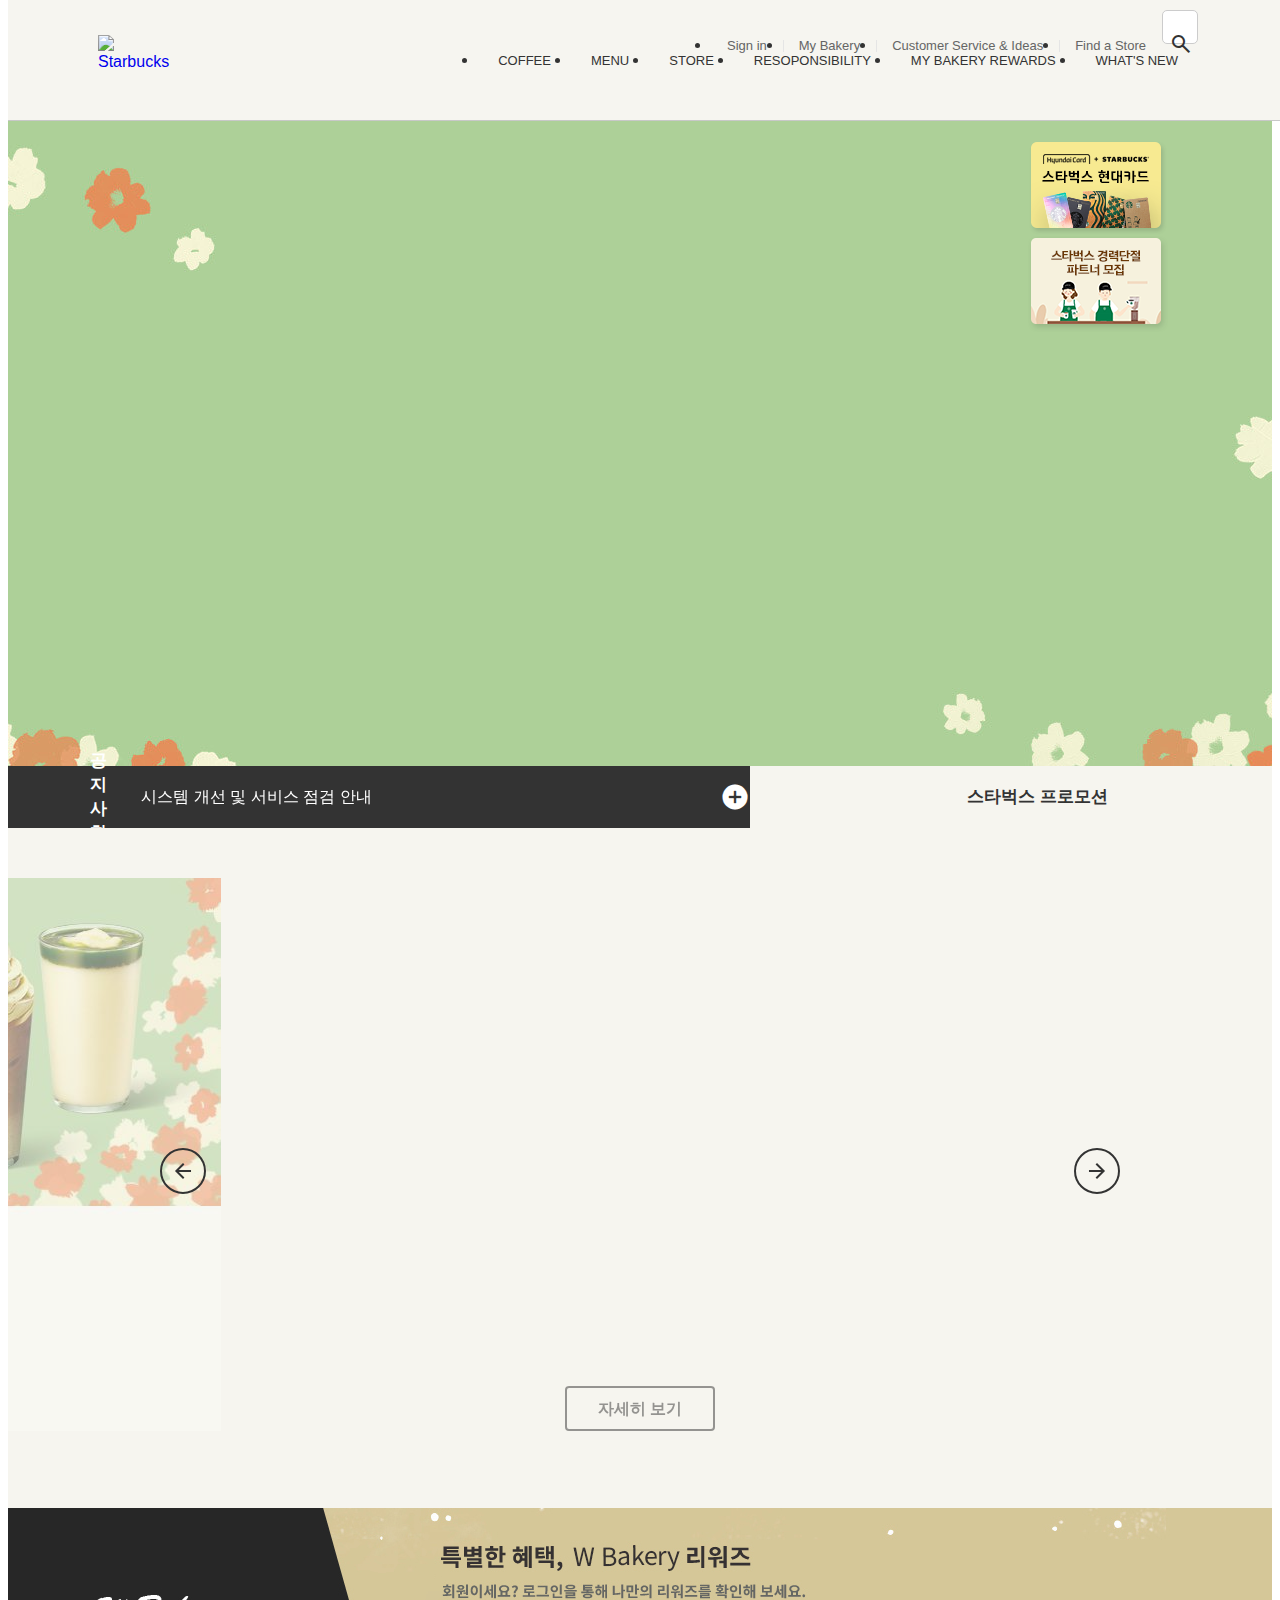
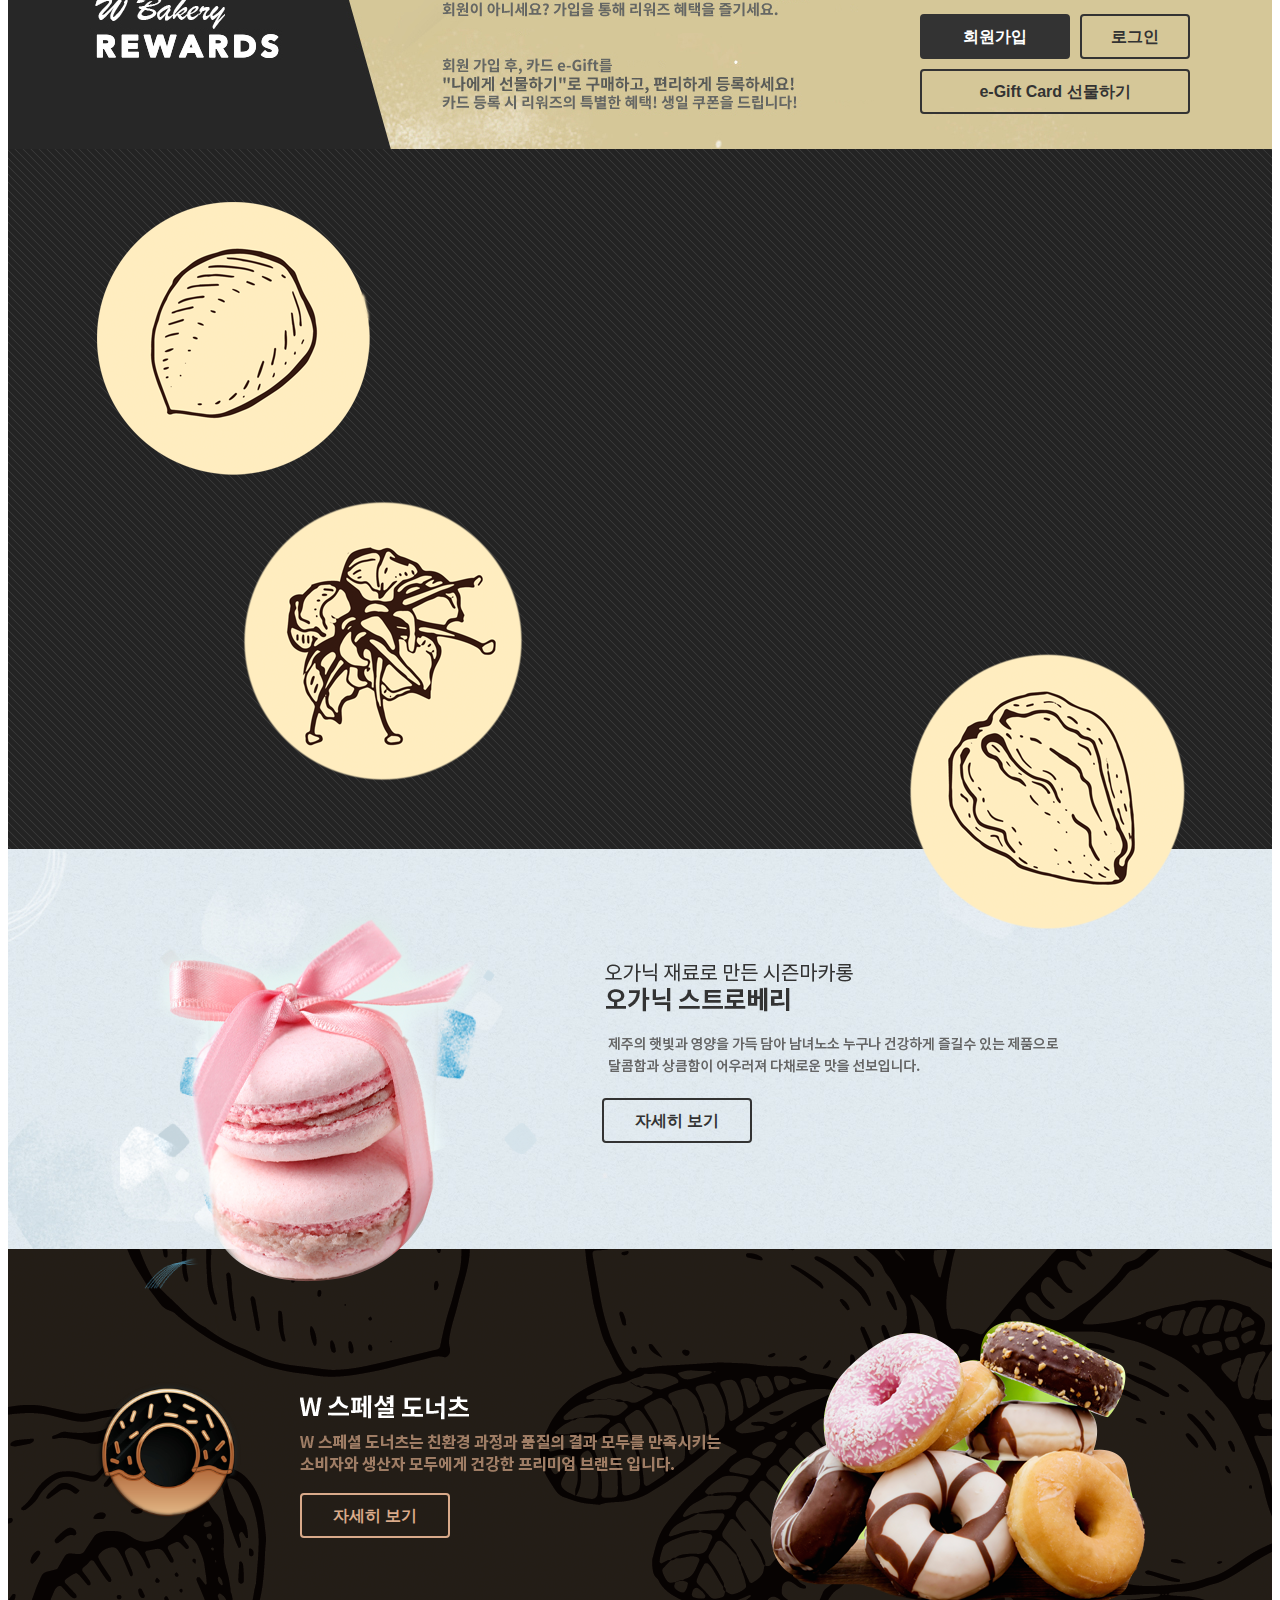
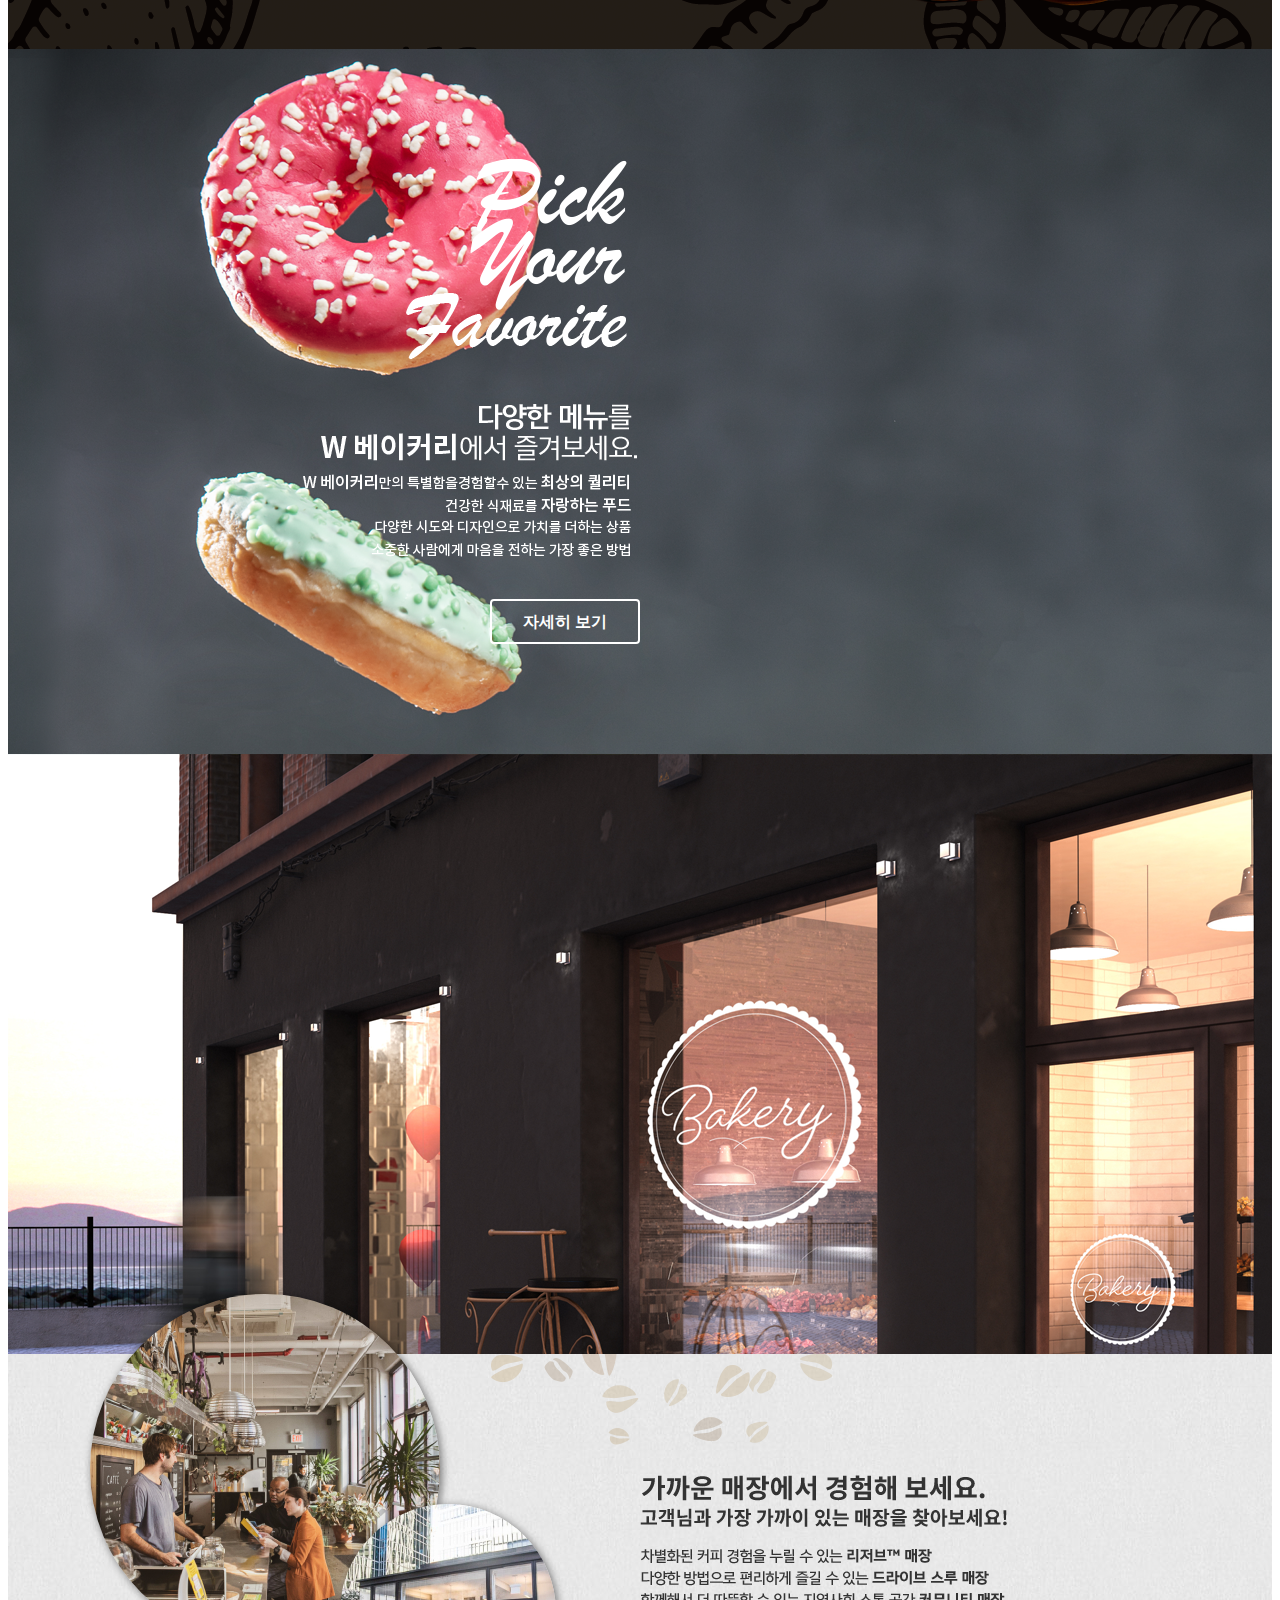
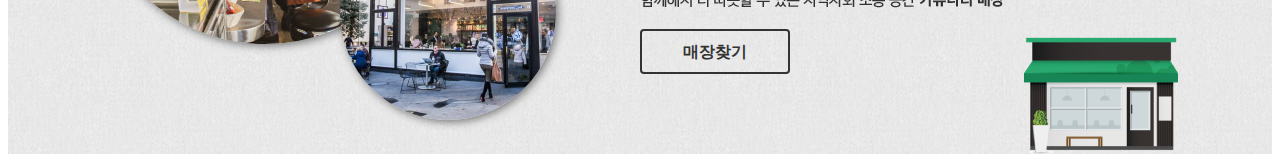
==== index.html @ 2ca3ff6c "git" ====
<!DOCTYPE html>
<html lang="ko">

<head>
  <meta charset="UTF-8">
  <meta name="viewport" content="width=device-width, initial-scale=1.0">
  <!-- The Open Graph Protocal -->
  <meta property="og:type" content="website" />
  <meta property="og:site_name" content="W Bakery" />
  <meta property="og:title" content="W Bakery Landing" />
  <meta property="og:description"
    content="더블유 베이커리는 전국에서 가장 큰 오가닉 베이커리로, 총 59개의 매장이 있습니다." />
  <meta property="og:image" content="./images/for_seo.jpg" />
  <meta property="og:url" content="" />
  <!-- Twitter Cards -->
  <meta property="twitter:card" content="summary" />
  <meta property="twitter:site" content="W Bakery" />
  <meta property="twitter:title" content="W Bakery Landing" />
  <meta property="twitter:description"
    content="더블유 베이커리는 전국에서 가장 큰 오가닉 베이커리로, 총 59개의 매장이 있습니다." />
  <meta property="twitter:image" content="./images/for_seo.jpg" />
  <meta property="twitter:url" content="" />
  <title>Starbucks</title>
  <link rel="icon" href="./images/favicon.ico">
  <link rel="stylesheet"
    href="https://cdn.jsdelivr.net/npm/reset-css@5.0.1/reset.min.css">
  <!-- Google APIs -->
  <link rel="stylesheet"
    href="https://fonts.googleapis.com/css2?family=Material+Symbols+Outlined:opsz,wght,FILL,GRAD@48,400,0,0" />
  <link rel="preconnect" href="https://fonts.googleapis.com">
  <link rel="preconnect" href="https://fonts.gstatic.com" crossorigin>
  <link
    href="https://fonts.googleapis.com/css2?family=Nanum+Gothic:wght@400;700&display=swap"
    rel="stylesheet">
  <link href="https://fonts.googleapis.com/css2?family=Material+Icons"
    rel="stylesheet" />
  <link rel="stylesheet" href="./css/main.css">
  <link rel="stylesheet" href="./css/common.css">
  <!-- Swiper.js -->
  <link rel="stylesheet"
    href="https://cdn.jsdelivr.net/npm/swiper@8/swiper-bundle.min.css" />
  <script
    src="https://cdn.jsdelivr.net/npm/swiper@8/swiper-bundle.min.js"></script>
  <script src="https://cdnjs.cloudflare.com/ajax/libs/gsap/3.9.1/gsap.min.js"
    integrity="sha512-H6cPm97FAsgIKmlBA4s774vqoN24V5gSQL4yBTDOY2su2DeXZVhQPxFK4P6GPdnZqM9fg1G3cMv5wD7e6cFLZQ=="
    crossorigin="anonymous" referrerpolicy="no-referrer"></script>
  <script
    src="https://cdnjs.cloudflare.com/ajax/libs/gsap/3.9.1/ScrollToPlugin.min.js"
    integrity="sha512-agNfXmEo6F+qcj3WGryaRvl9X9wLMQORbTt5ACS9YVqzKDMzhRxY+xjgO45HCLm61OwHWR1Oblp4QSw/SGh9SA=="
    crossorigin="anonymous" referrerpolicy="no-referrer"></script>
  <script
    src="https://cdnjs.cloudflare.com/ajax/libs/ScrollMagic/2.0.8/ScrollMagic.min.js"
    integrity="sha512-8E3KZoPoZCD+1dgfqhPbejQBnQfBXe8FuwL4z/c8sTrgeDMFEnoyTlH3obB4/fV+6Sg0a0XF+L/6xS4Xx1fUEg=="
    crossorigin="anonymous" referrerpolicy="no-referrer"></script>
  <script defer src="./js/youtube.js"></script>
  <script defer src="./js/main.js"></script>
</head>

<body>
  <!-- HEADER -->
  <header>
    <div class="inner">
      <a href="#" class="logo">
        <img src="./images/favicon.ico" alt="Starbucks" title="스타벅스 메인페이지">
      </a>
      <div class="sub-menu">
        <ul class="menu">
          <li>
            <a href="/signin">Sign in</a>
          </li>
          <li>
            <a href="#">My Bakery</a>
          </li>
          <li>
            <a href="#">Customer Service & Ideas</a>
          </li>
          <li>
            <a href="#">Find a Store</a>
          </li>
        </ul>
        <div class="search">
          <input type="text">
          <span class="material-symbols-outlined">search
          </span>
        </div>
      </div>
      <ul class="main-menu">
        <li class="item">
          <div class="item__name">COFFEE</div>
          <div class="item__contents">
            <div class="contents__menu">
              <ul class="inner">
                <li>
                  <h4>커피</h4>
                  <ul>
                    <li>스타벅스 원두</li>
                    <li>스타벅스 비아</li>
                    <li>나와 어울리는 커피</li>
                  </ul>
                </li>
                <li>
                  <h4>커피 이야기</h4>
                  <ul>
                    <li>농장에서 우리의 손으로</li>
                    <li>최상의 아메리카 원두</li>
                    <li>스타벅스 로스트 스펙트럼</li>
                    <li>스타벅스 디카페인</li>
                  </ul>
                </li>
                <li>
                  <h4>스타벅스 리저브</h4>
                  <ul>
                    <li>RESERVE MAGAzINE</li>
                  </ul>
                </li>
                <li>
                  <h4>최상의 커피를 즐기는 법</h4>
                  <ul>
                    <li>커피 프레스</li>
                    <li>푸어 오버</li>
                    <li>아이스 푸어 오버</li>
                    <li>커피 메이커</li>
                  </ul>
                </li>
              </ul>
            </div>
            <div class="contents__texture">
              <div class="inner">
                <h4>나와 사랑하는 사람을 위한 커피 찾기</h4>
                <p>여러분의 입맛에 맞는 커피를 찾아드립니다.</p>
                <h4>가장 맛있고 이상적인 커피 즐기기</h4>
                <p>여러가지 추출 방식으로 만들어낸 커피를 즐겨보세요.</p>
              </div>
            </div>
          </div>
        </li>
        <li class="item">
          <div class="item__name">MENU</div>
          <div class="item__contents"></div>
        </li>
        <li class="item">
          <div class="item__name">STORE</div>
          <div class="item__contents"></div>
        </li>
        <li class="item">
          <div class="item__name">RESOPONSIBILITY</div>
          <div class="item__contents"></div>
        </li>
        <li class="item">
          <div class="item__name">MY BAKERY REWARDS</div>
          <div class="item__contents"></div>
        </li>
        <li class="item">
          <div class="item__name">WHAT'S NEW</div>
          <div class="item__contents"></div>
        </li>
      </ul>
    </div>
    <!-- BADGES -->
    <div class="badges">
      <div class="badge">
        <img src="./images/badge2.png" alt="Badge">
        <img src="./images/badge.png" alt="Badge">
      </div>
    </div>
  </header>

  <!-- VISUAL -->
  <section class="visual">
    <div class="inner">
      <div class="title fade-in">
        <img src="./images/2023_spring2_top_logo.png" alt="LOVE US">
        <a href="#" class="btn btn--green">자세히 보기</a>
      </div>
      <div class="fade-in">
        <img src="./images/2023_spring2_top_drink1.png" alt="Drink image"
          class="drink1">
      </div>
      <div class="fade-in">
        <img src="./images/2023_spring2_top_drink2.png" alt="Drink image"
          class="drink2">
      </div>
      <div class="fade-in">
        <img src="./images/2023_spring2_top_drink3.png" alt="Drink image"
          class="drink3">
      </div>
    </div>
  </section>

  <!-- NOTICE -->
  <section class="notice">
    <div class="bg-left"></div>
    <div class="bg-right"></div>
    <div class="inner">
      <div class="inner__left">
        <h2>공지사항</h2>
        <div class="swiper">
          <div class="swiper-wrapper">
            <div class="swiper-slide">
              <a href="#">시스템 개선 및 서비스 점검 안내</a>
            </div>
            <div class="swiper-slide">
              <a href="#">탄소중립포인트 인센티브 지급 기준 안내</a>
            </div>
            <div class="swiper-slide">
              <a href="#">스타벅스 코리아 사칭 홈페이지 및 이메일 주의 안내</a>
            </div>
            <div class="swiper-slide">
              <a href="#">Summer 시즌 사이렌 오더 음료 기본 설정 변경 안내</a>
            </div>
          </div>
        </div>
        <a href="#" class="notice-more">
          <span class="material-icons">add_circle</span>
        </a>
      </div>
      <div class="inner__right">
        <h2>스타벅스 프로모션</h2>
        <div class="toggle-promotion">
          <span class="material-icons">upload</span>
        </div>
      </div>
    </div>
  </section>

  <!-- PROMOTION -->
  <section class="promotion">
    <div class="swiper">
      <div class="swiper-wrapper">
        <div class="swiper-slide">
          <img src="./images/promotion.slide1.jpg"
            alt="산뜻한 봄바람과 함께, 우리가 사랑하는 것들과 함께">
          <a href="#" class="btn">자세히 보기</a>
        </div>
        <div class="swiper-slide">
          <img src="./images/promotion.slide2.jpg" alt="스타벅스 리저브 스프링 원두 & 커피">
          <a href="#" class="btn">자세히 보기</a>
        </div>
        <div class="swiper-slide">
          <img src="./images/promotion.slide3.jpg"
            alt="회원 계정에 등록된 스타벅스 카드로 결제 시, 1만원당 별 1개를 즉시 추가로 드립니다!">
          <a href="#" class="btn">자세히 보기</a>
        </div>
      </div>
    </div>
    <div class="swiper-pagination"></div>
    <div class="swiper-button-prev">
      <span class="material-icons">arrow_back</span>
    </div>
    <div class="swiper-button-next">
      <span class="material-icons">arrow_forward</span>
    </div>
  </section>

  <!-- REWARDS -->
  <section class="rewards">
    <div class="bg-left"></div>
    <div class="bg-right"></div>
    <div class="inner">
      <div class="btn-group">
        <div class="btn btn--reverse sign-up">회원가입</div>
        <div class="btn sign-in">로그인</div>
        <div class="btn gift">e-Gift Card 선물하기</div>
      </div>
    </div>
  </section>

  <!-- YOUTUBE VIDEO -->
  <section class="youtube">
    <div class="youtube__area">
      <div id="player"></div>
    </div>
    <div class="youtube__cover"></div>
    <div class="inner">
      <img src="./images/floating1.png" alt="Icon" class="floating1">
      <img src="./images/floating2.png" alt="Icon" class="floating2">
    </div>
  </section>

  <!-- SEARCH PRODUCT -->
  <section class="season-product">
    <div class="inner">
      <img src="./images/floating3.png" alt="Icon" class="floating3">
      <img src="./images/season_product_image.png" alt="딸기 마카롱" class="product">
      <div class="text-group">
        <img src="./images/season_product_text1.png" alt="상품설명 상단"
          class="title">
        <img src="./images/season_product_text2.png" alt="상품설명 하단"
          class="description">
        <div class="more">
          <a href="#" class="btn">자세히 보기</a>
        </div>
      </div>
    </div>
  </section>

  <!-- SPECIAL PRODUCT -->
  <section class="special-product">
    <div class="inner">
      <img src="./images/special_logo.png" alt="스폐셜 로고" class="special-logo">
      <div class="text-group">
        <img src="./images/special_text.png" alt="스폐셜 소개 텍스트"
          class="description">
        <div class="more">
          <a href="#" class="btn btn--gold">자세히 보기</a>
        </div>
      </div>
      <img src="./images/special_image.png" alt="스폐셜 도너츠" class="product">
    </div>
  </section>

  <!-- PICK-YOUR-FAVORITE -->
  <section class="pick-your-favorite">
    <div class="inner">
      <div class="text-group">
        <img src="./images/favorite_text1.png" alt="선택하기 소개 텍스트 제목"
          class="title">
        <img src="./images/favorite_text2.png" alt="선택하기 소개 텍스트 설명"
          class="description">
        <div class="more">
          <a href="#" class="btn btn--white">자세히 보기</a>
        </div>
      </div>
    </div>
  </section>

  <!-- RESERVE STORE -->
  <section class="reserve-store">
    <div class="inner">

    </div>
  </section>

  <!-- FIND THE STORE -->
  <section class="find-store">
    <div class="inner">
      <img src="./images/find_store_texture1.png" alt="배경이미지1" class="texture1">
      <img src="./images/find_store_texture2.png" alt="배경이미지2" class="texture2">
      <img src="./images/find_store_picture1.jpg" alt="배경이미지3" class="picture1">
      <img src="./images/find_store_picture2.jpg" alt="배경이미지4" class="picture2">
      <div class="text-group">
        <img src="./images/find_store_text1.png" alt="매장 찾기 제목" class="title">
        <img src="./images/find_store_text2.png" alt="매장 찾기 설명" class="description">
        <div class="more">
          <a href="#" class="btn">매장찾기</a>
        </div>
      </div>
    </div>
  </section>

</body>

</html>
---- css/main.css ----
/* COMMON */
body {
  font-family: 'Roboto', sans-serif;
  font-size: 16px;
  font-weight: 400;
  line-height: 1.4;
  color: #333;
}

a {
  text-decoration: none;
}

img {
  display: block;
}

.inner {
  width: 1100px;
  margin: 0 auto;
  position: relative;
}

/* BUTTON */
.btn {
  width: 150px;
  height: 45px;
  padding: 10px;
  border: 2px solid #333;
  border-radius: 4px;
  box-sizing: border-box;
  font-size: 16px;
  font-weight: 700;
  color: #333;
  text-align: center;
  cursor: pointer;
  display: block;
  transition: 0.4s;
}

.btn:hover {
  background-color: #333;
  color: #fff;
}

.btn.btn--reverse {
  background-color: #333;
  color: #fff;
}

.btn.btn--reverse:hover {
  background-color: transparent;
  color: #333;
}

.btn.btn--green {
  color: #014938;
  border-color: #014938;
}

.btn.btn--green:hover {
  color: #fff;
  background-color: #014938;
}

.btn.btn--gold {
  color: #d9aa8a;
  border-color: #d9aa8a;
}

.btn.btn--gold:hover {
  color: #fff;
  background-color: #d9aa8a;
}

.btn.btn--white {
  color: #fff;
  border-color: #fff;
}

.btn.btn--white:hover {
  color: #333;
  background-color: #fff;
}

/* HEADER */
header {
  background-color: #f6f5f0;
  position: fixed;
  top: 0;
  z-index: 9;
  width: 100%;
  border-bottom: 1px solid #c8c8c8;
}

header>.inner {
  height: 120px;
}

header .logo {
  width: 75px;
  height: 75px;
  position: absolute;
  top: 25px;
  bottom: 0;
  left: 0;
  margin: auto;
}

header .sub-menu {
  position: absolute;
  top: 10px;
  right: 0;
  display: flex;
}

header .sub-menu ul.menu {
  font-family: arial, sans-serif;
  display: flex;
}

header .sub-menu ul.menu li {
  position: relative;
}

header .sub-menu ul.menu li::before {
  content: "";
  width: 1px;
  height: 12px;
  background-color: #e5e5e5;
  position: absolute;
  top: 0;
  bottom: 0;
  margin: auto;
}

header .sub-menu ul.menu li:first-child:before {
  display: none;
}

header .sub-menu ul.menu li a {
  padding: 11px 16px;
  display: block;
  font-size: 13px;
  color: #656565;
}

header .sub-menu ul.menu li a:hover {
  color: black;
}

header .sub-menu .search input {
  width: 36px;
  height: 34px;
  padding: 4px 10px;
  border: 1px solid #ccc;
  box-sizing: border-box;
  border-radius: 5px;
  outline: none;
  background-color: #fff;
  color: #777;
  font-size: 12px;
  transition: width 0.4s;
}

header .sub-menu .search input:focus {
  width: 190px;
  border-color: #ccc;
}

header .sub-menu .search .material-symbols-outlined {
  cursor: pointer;
  height: 28px;
  position: absolute;
  top: 0;
  bottom: 0;
  right: 5px;
  margin: auto;
  transform: 0.4s;
}

header .sub-menu .search-focused .material-symbols-outlined {
  opacity: 0;
}

header .main-menu {
  position: absolute;
  bottom: 0;
  right: 0;
  z-index: 1;
  display: flex;
}

header .main-menu .item .item__name {
  padding: 10px 20px 34px 20px;
  font-family: Arial, sans-serif;
  font-size: 13px;
}

header .main-menu .item:hover .item__name {
  background-color: #2c2a29;
  color: #ea9926;
  border-radius: 6px 6px 0 0;
}

header .main-menu .item .item__contents {
  width: 100%;
  position: fixed;
  left: 0;
  display: none;
}

header .main-menu .item:hover .item__contents {
  display: block;
}

header .main-menu .item .item__contents .contents__menu {
  background-color: #2c2a29;
}

header .main-menu .item .item__contents .contents__menu>ul {
  padding: 20px 0;
  display: flex;
}

header .main-menu .item .item__contents .contents__menu>ul>li {
  width: 220px;
}

header .main-menu .item .item__contents .contents__menu>ul>li h4 {
  padding: 3px 0 12px 0;
  font-size: 14px;
  color: #fff;
}

header .main-menu .item .item__contents .contents__menu>ul>li ul li {
  padding: 5px 0;
  font-size: 12px;
  color: #999;
  cursor: pointer;
}

header .main-menu .item .item__contents .contents__menu>ul>li ul li:hover {
  color: #ea9926;
}

header .main-menu .item .item__contents .contents__texture {
  padding: 26px 0;
  font-size: 12px;
  background-image: url(../images/main_menu_pattern.jpg);
}

header .main-menu .item .item__contents .contents__texture h4 {
  color: #999;
  font-weight: 980;
}

header .main-menu .item .item__contents .contents__texture p {
  color: #ea9926;
  margin: 4px 0 14px;
}

/* BADGES */
header .badges {
  position: absolute;
  top: 140px;
  right: 120px;
}

header .badges .badge {
  border-radius: 10px;
  margin-bottom: 12px;
  cursor: pointer;
}

/* VISUAL */
.visual {
  margin-top: 120px;
  background-image: url(../images/2023_spring2_promotion_bg_1.jpg);
  background-position: center;
  background-repeat: no-repeat;
  background-size: cover;
}

.visual .inner {
  height: 646px;
}

.visual .title {
  position: absolute;
  width: 19%;
  left: -17%;
  top: 37%;
}

.visual .title .btn {
  position: absolute;
  top: 120px;
  left: 115px;
}

.visual .fade-in {
  opacity: 0;
}

.visual .drink1 {
  position: absolute;
  bottom: 75px;
  right: 159px;
}

.visual .drink2 {
  position: absolute;
  bottom: 25px;
  right: -100px;
  width: 33%;
}

.visual .drink3 {
  position: absolute;
  top: 17%;
  left: 30%;
  width: 33%;
}

/* NOTICE */
.notice {
  position: relative;
}

.notice .bg-left {
  width: 50%;
  height: 100%;
  background-color: #333;
  position: absolute;
  top: 0;
  left: 0;
}

.notice .bg-right {
  width: 50%;
  height: 100%;
  background-color: #f6f5ef;
  position: absolute;
  top: 0;
  right: 0;
}

.notice .inner {
  height: 62px;
  display: flex;
}

.notice .inner__left {
  width: 60%;
  background-color: #333;
  display: flex;
  align-items: center;
}

.notice .inner h2 {
  color: #fff;
  font-size: 17px;
  font-weight: 700;
  margin-right: 20px;
}

.notice .inner__left .swiper {
  height: 62px;
  flex-grow: 1;
}

.notice .inner__left .notice-more {
  width: 62px;
  height: 62px;
  display: flex;
  justify-content: center;
  align-items: center;
}

.notice .inner__left .swiper .swiper-wrapper .swiper-slide {
  height: 62px;
  display: flex;
  align-items: center;
}

.notice .inner__left .swiper .swiper-wrapper .swiper-slide a {
  color: #fff;
}

.notice .inner__left .notice-more .material-icons {
  color: #fff;
  font-size: 30px;
}

.notice .inner__right {
  width: 40%;
  display: flex;
  justify-content: flex-end;
  align-items: center;
}

.notice .inner__right h2 {
  color: #333;
  font-size: 17px;
  font-weight: 700;
}

.notice .inner__right .toggle-promotion {
  width: 62px;
  height: 62px;
  display: flex;
  justify-content: center;
  align-items: center;
}

.notice .inner__right .toggle-promotion .material-icons {
  font-style: 30px;
  cursor: pointer;
}

/* PROMOTION */
.promotion {
  display: flex;
  justify-content: center;
  background-color: #f6f5ef;
  overflow: hidden;
  position: relative;
  height: 680px;
  transition: height 0.4s;
}

.promotion.hide {
  height: 0;
}

.promotion .swiper {
  border-top: 50px solid #f6f5ef;
  width: calc(819px * 3 + 10px * 2);
  height: 553px;
  flex-shrink: 0;
}

.promotion .swiper-slide {
  position: relative;
  opacity: 0.5;
  transition: opacity 1s;
}

.promotion .swiper-slide-active {
  opacity: 1;
}

.promotion .swiper-slide .btn {
  position: absolute;
  bottom: 0;
  left: 0;
  right: 0;
  margin: auto;
}

.promotion .swiper-pagination {
  bottom: 30px !important;
  z-index: 1;
}

.promotion .swiper-pagination .swiper-pagination-bullet {
  background-color: transparent;
  background-image: url(../images/promotion_slide_pager.png);
  width: 13px;
  height: 12px;
  margin-right: 6px;
}

.promotion .swiper-pagination .swiper-pagination-bullet:last-child {
  margin-right: 0;
}

.promotion .swiper-pagination .swiper-pagination-bullet-active {
  background-image: url(../images/promotion_slide_pager_on.png);
}

.promotion .swiper-button-prev,
.promotion .swiper-button-next {
  width: 42px;
  height: 42px;
  border: 2px solid #333;
  border-radius: 50%;
  top: 342px;
  z-index: 1;
  color: #333;
}

.promotion .swiper-button-prev {
  left: 50%;
  margin-left: -480px;
}

.promotion .swiper-button-next {
  right: 50%;
  margin-right: -480px;
}

.promotion .swiper-button-prev:hover,
.promotion .swiper-button-next:hover {
  background-color: #333;
  color: #fff;
}

.promotion .swiper-button-prev:after,
.promotion .swiper-button-next:after {
  display: none;
}

/* REWARDS */

.rewards {
  position: relative;
}

.rewards .bg-left {
  width: 50%;
  height: 100%;
  background-color: #272727;
  position: absolute;
  top: 0;
  left: 0;
}

.rewards .bg-right {
  width: 50%;
  height: 100%;
  background-color: #d5c798;
  position: absolute;
  top: 0;
  right: 0;
}

.rewards .inner {
  height: 241px;
  background-image: url(../images/rewards.jpg);
}

.rewards .btn-group {
  position: absolute;
  right: 0;
  bottom: 35px;
  width: 270px;
  display: flex;
  flex-wrap: wrap;
}

.rewards .btn-group .btn.sign-up {
  margin-right: 10px;
}

.rewards .btn-group .btn.sign-in {
  width: 110px;
}

.rewards .btn-group .btn.gift {
  margin-top: 10px;
  flex-grow: 1;
}

/* YOUTUBE VIDEO */
.youtube {
  position: relative;
  height: 700px;
  background-color: #333;
  overflow: hidden;
}

.youtube .youtube__area {
  --width: 1920px;
  position: absolute;
  left: 50%;
  top: 50%;
  width: var(--width);
  height: calc(var(--width) * 9 / 16);
  margin-left: calc(var(--width) / -2);
  margin-top: calc(var(--width) / -2 * 9 / 16);
}

#player {
  width: 100%;
  height: 100%;
  position: absolute;
  top: 0;
  left: 0;
}

.youtube .youtube__cover {
  position: absolute;
  top: 0;
  left: 0;
  width: 100%;
  height: 100%;
  background-color: rgba(0, 0, 0, 0.3);
  background-image: url(../images/video_cover_pattern.png);
}

.youtube .inner {
  height: 100%;
}

.youtube .floating1 {
  position: absolute;
  top: 50px;
  left: 0;
}

.youtube .floating2 {
  position: absolute;
  top: 350px;
  left: 150px;
}

/* SEASON PRODUCT */

.season-product {
  background-image: url(../images/season_product_bg.jpg);
}

.season-product .inner {
  height: 400px;
}

.season-product .floating3 {
  position: absolute;
  top: -200px;
  right: 0;
}

.season-product .text-group {
  position: absolute;
  top: 110px;
  right: 100px;
}

.season-product .text-group .title {
  margin-bottom: 10px;
}

.season-product .text-group .description {
  margin-bottom: 15px;
}

/* SPECIAL PRODUCT */
.special-product {
  background-image: url(../images/special_bg.png);
}

.special-product .inner {
  height: 400px;
}

.special-product .special-logo {
  position: absolute;
  top: 110px;
  left: 0;
}

.special-product .text-group {
  position: absolute;
  top: 124px;
  left: 210px;
}

.special-product .product {
  position: absolute;
  top: 0;
  right: 0;
}

/* PICK-YOUR-FAVORITE */
.pick-your-favorite {
  background-image: url(../images/favorite_bg.png);
}

.pick-your-favorite .inner {
  padding: 110px 0;
}

.pick-your-favorite .text-group {
  width: 450px;
  margin-left: 100px;
  display: flex;
  justify-content: flex-end;
  flex-wrap: wrap;
}

.pick-your-favorite .text-group .title {
  margin-bottom: 40px;
}

.pick-your-favorite .text-group .description {
  margin-bottom: 40px;
}

/* RESERVE STORE */
.reserve-store {
  background-image: url(../images/reserve_store_bg.png);
}

.reserve-store .inner {
  height: 600px;
}

/* FIND STORE */
.find-store {
  background-image: url(../images/find_store_bg.jpg);
}

.find-store .inner {
  height: 400px;
}

.find-store .texture1 {
  position: absolute;
  top: 0;
  left: 400px;
}

.find-store .texture2 {
  position: absolute;
  bottom: 0;
  right: 0;
}

.find-store .picture1 {
  border-radius: 50%;
  box-shadow: 2px 2px 8px 0 rgba(0, 0, 0, 0.5);
  position: absolute;
  top: -60px;
  left: 0;
}

.find-store .picture2 {
  border-radius: 50%;
  box-shadow: 2px 2px 8px 0 rgba(0, 0, 0, 0.5);
  position: absolute;
  top: 150px;
  left: 250px;
}

.find-store .text-group {
  position: absolute;
  top: 120px;
  left: 550px;
}

.find-store .text-group .title {
  margin-bottom: 20px;
}

.find-store .text-group .description {
  margin-bottom: 20px;
}
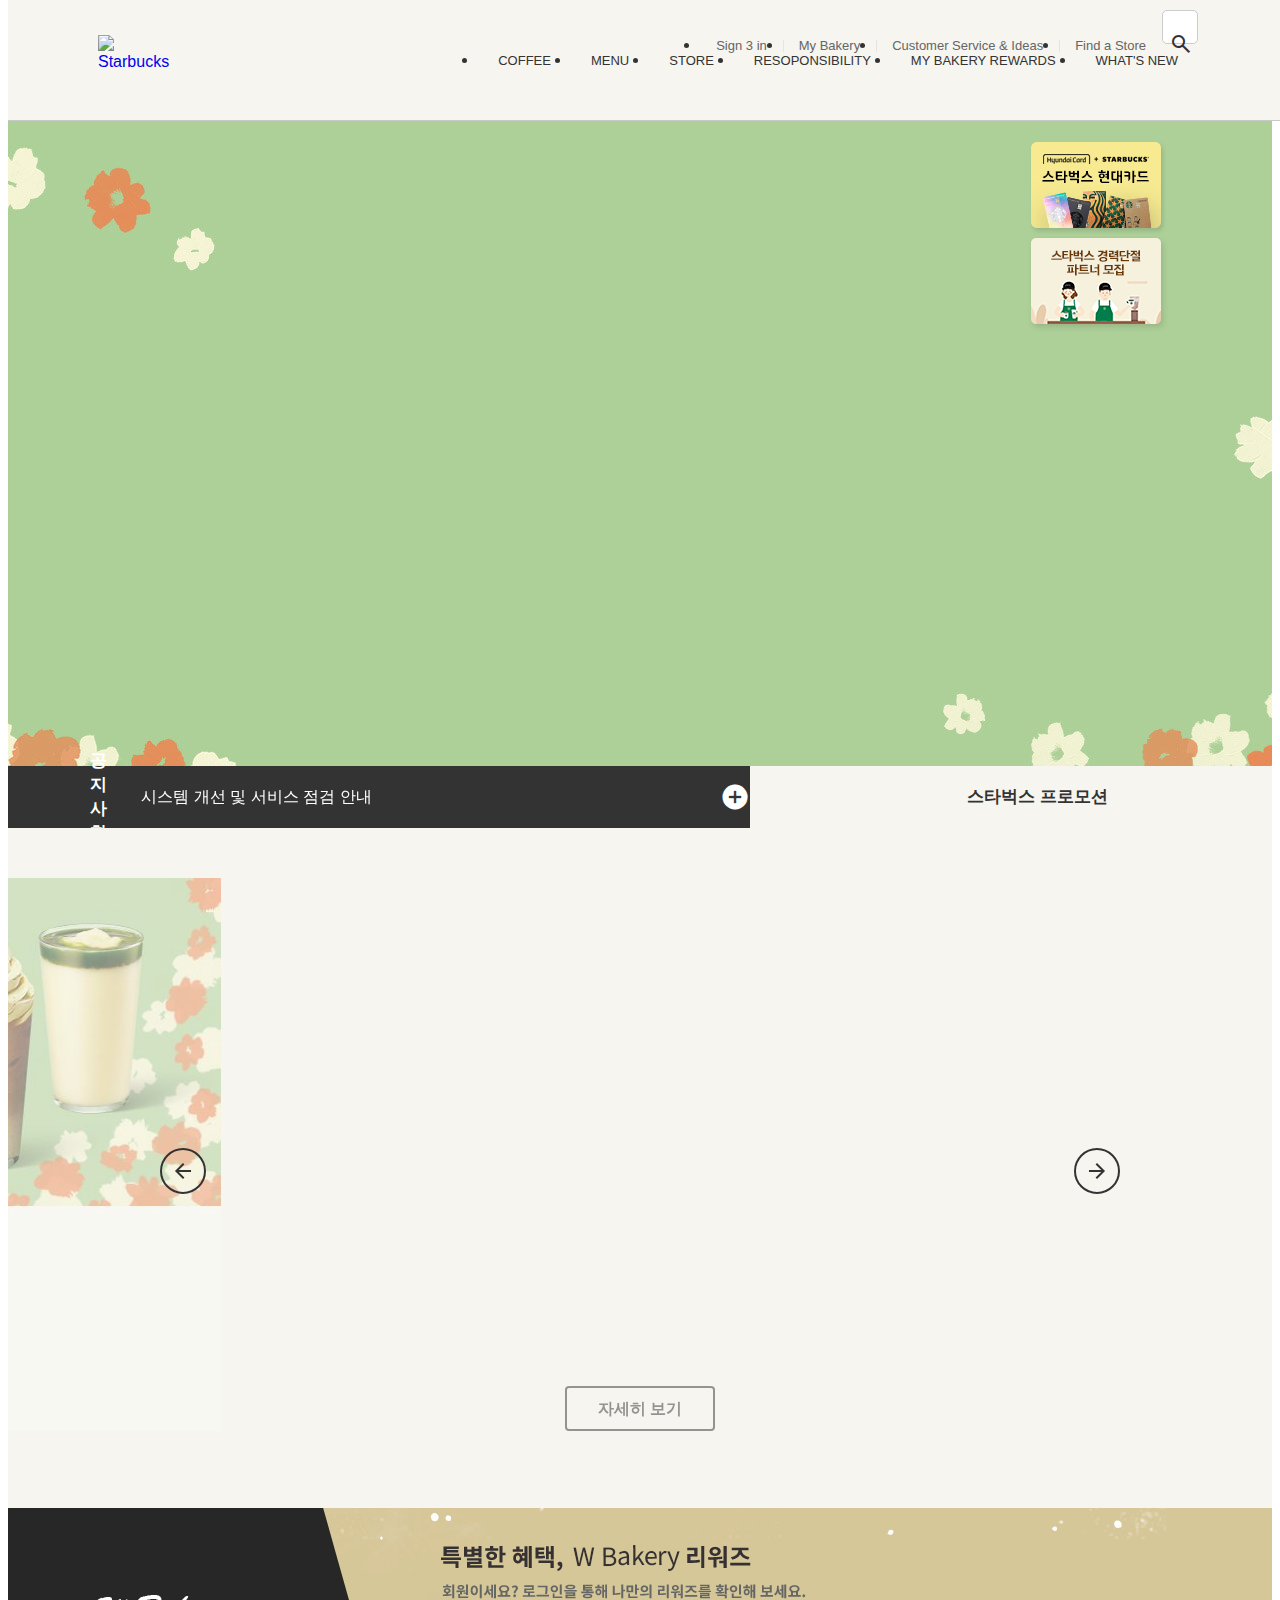
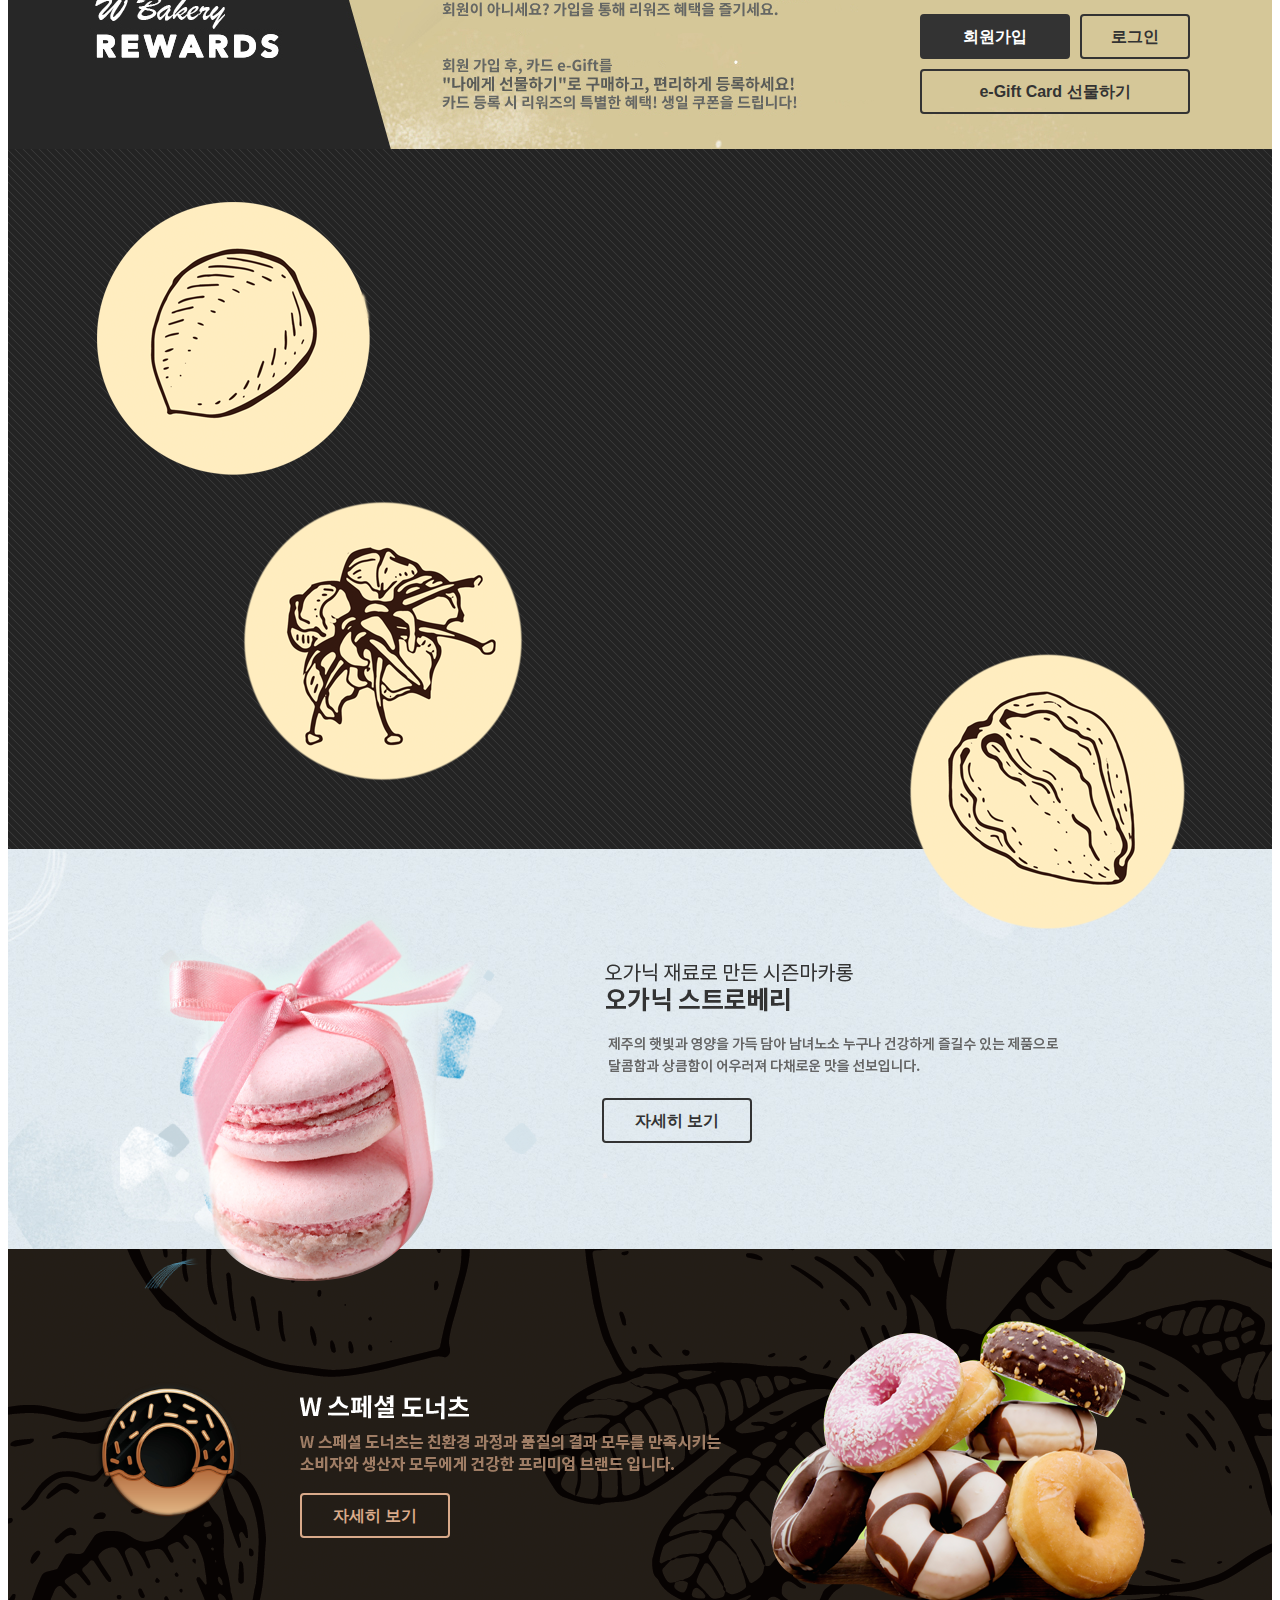
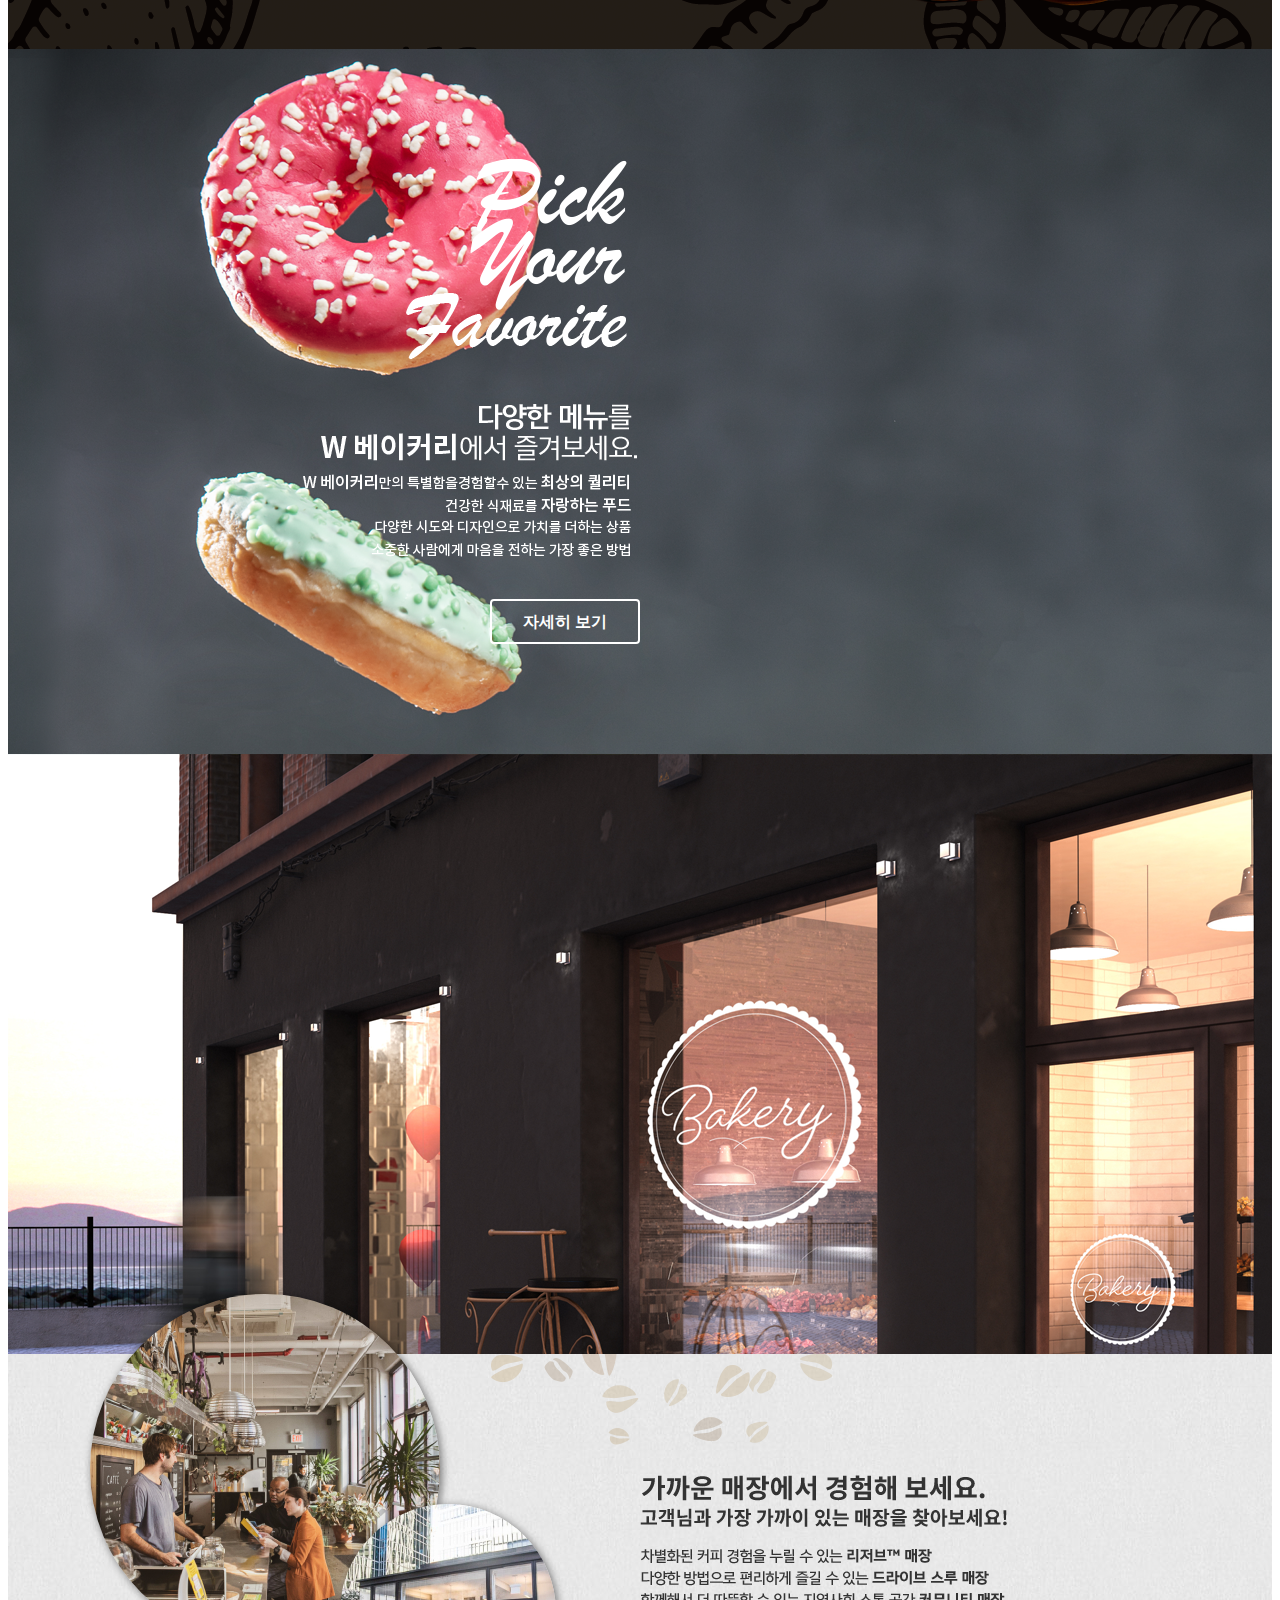
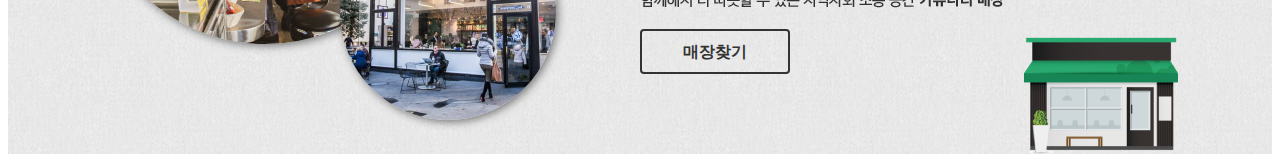
==== commit 29b922fa: "log-in" ====
--- a/index.html
+++ b/index.html
@@ -66,7 +66,7 @@
       <div class="sub-menu">
         <ul class="menu">
           <li>
-            <a href="/signin">Sign in</a>
+            <a href="/signin">Sign 3 in</a>
           </li>
           <li>
             <a href="#">My Bakery</a>
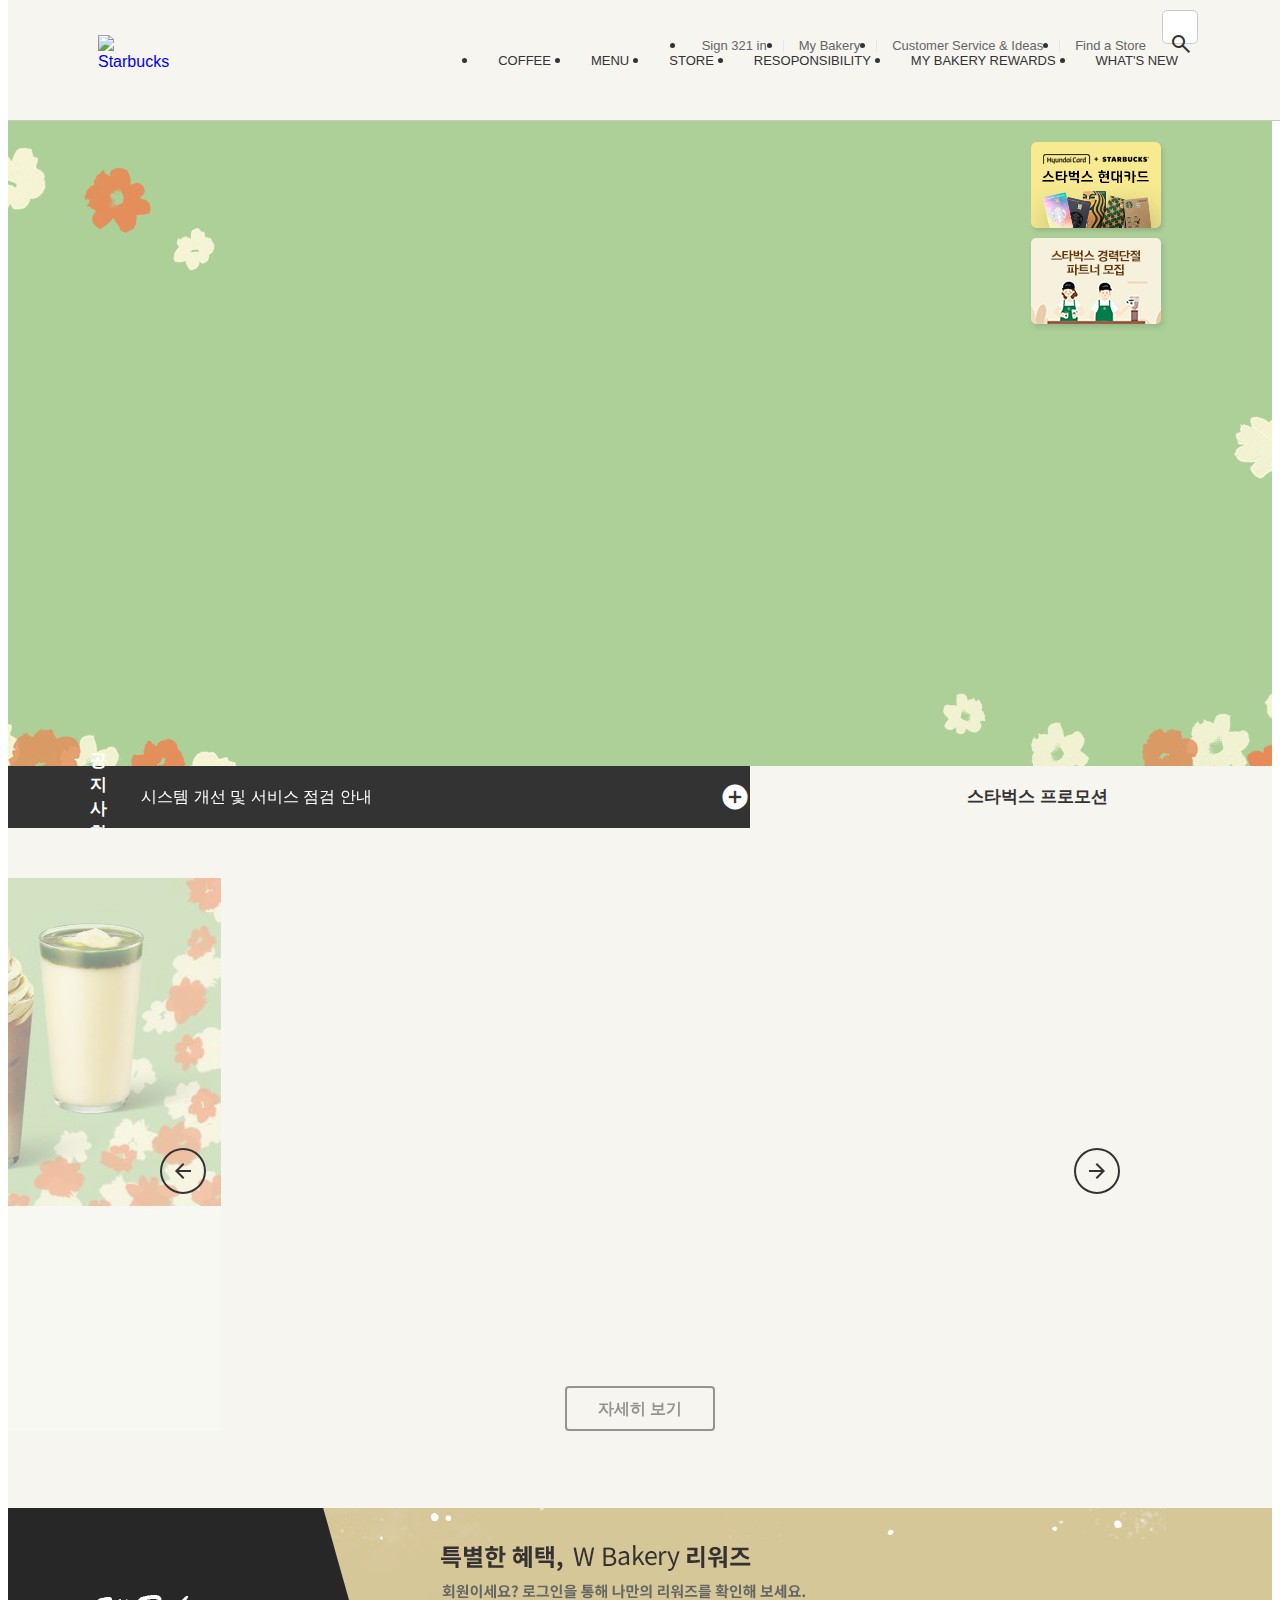
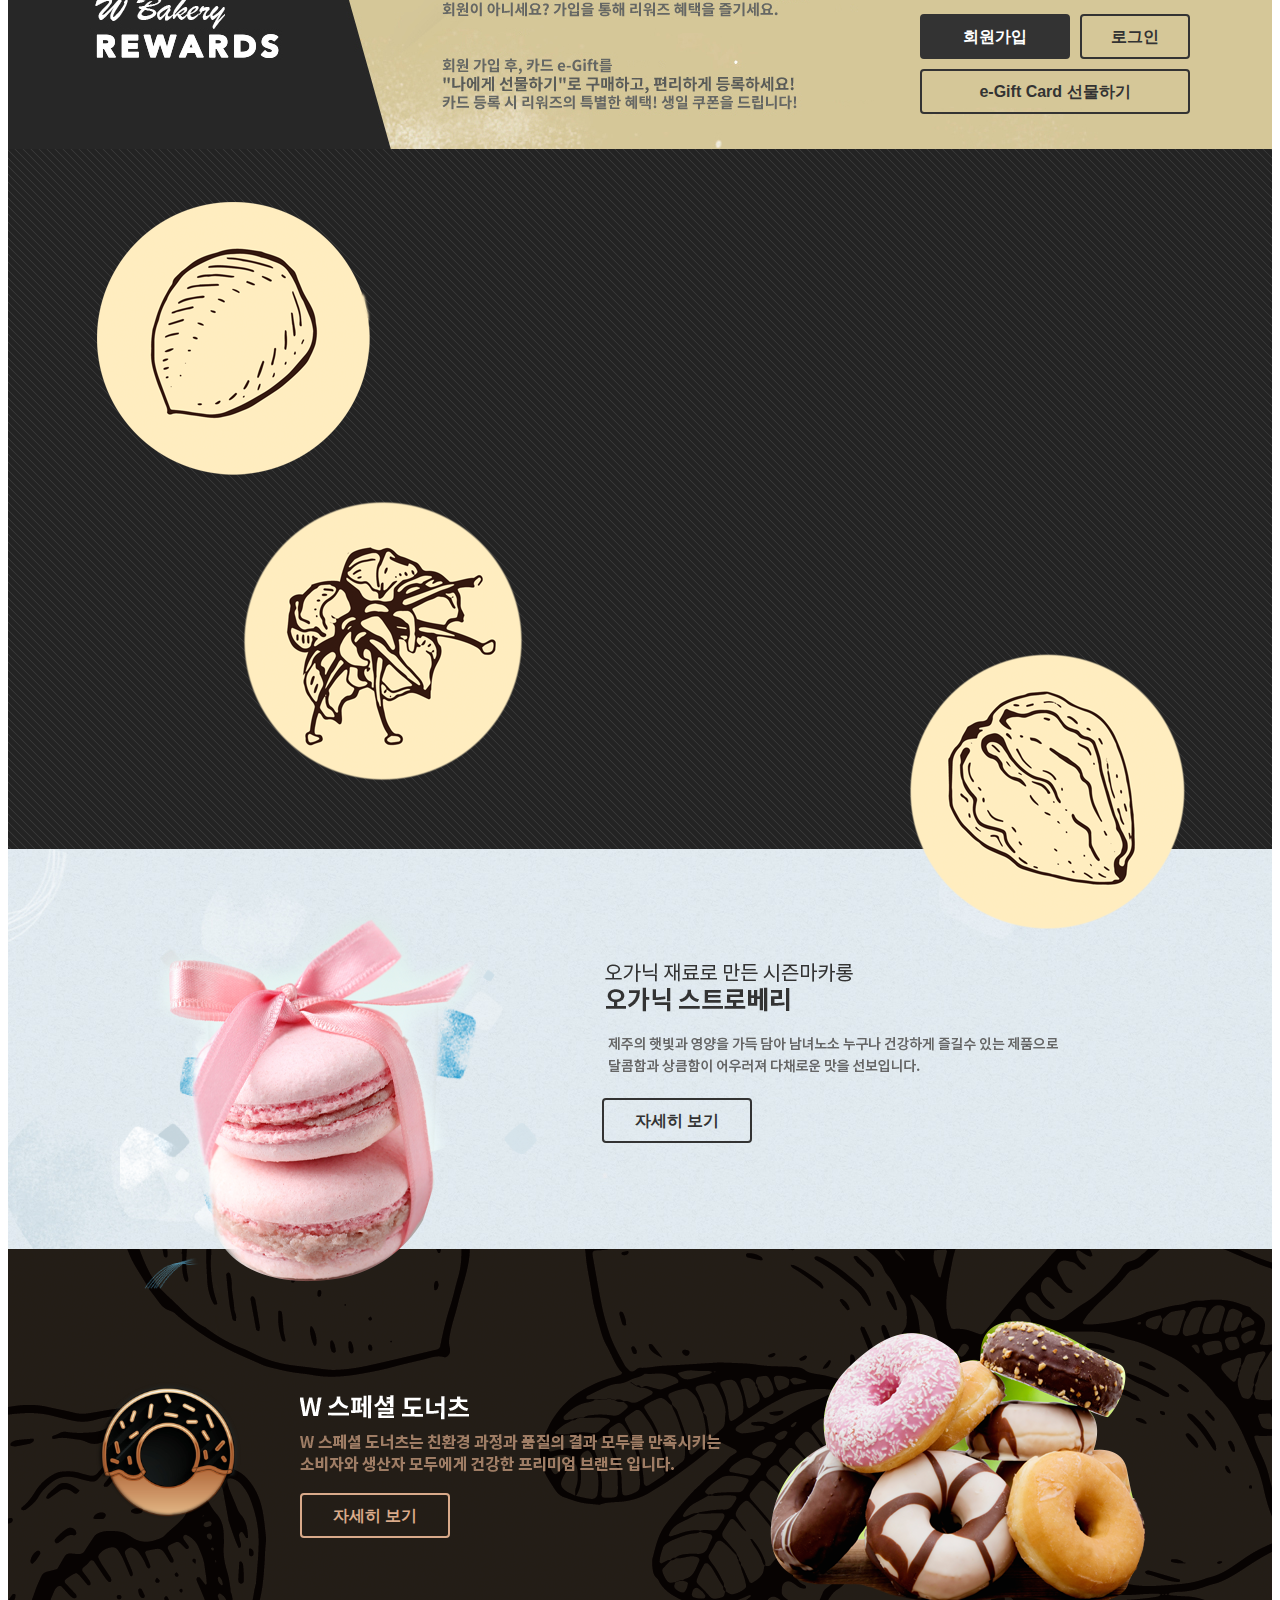
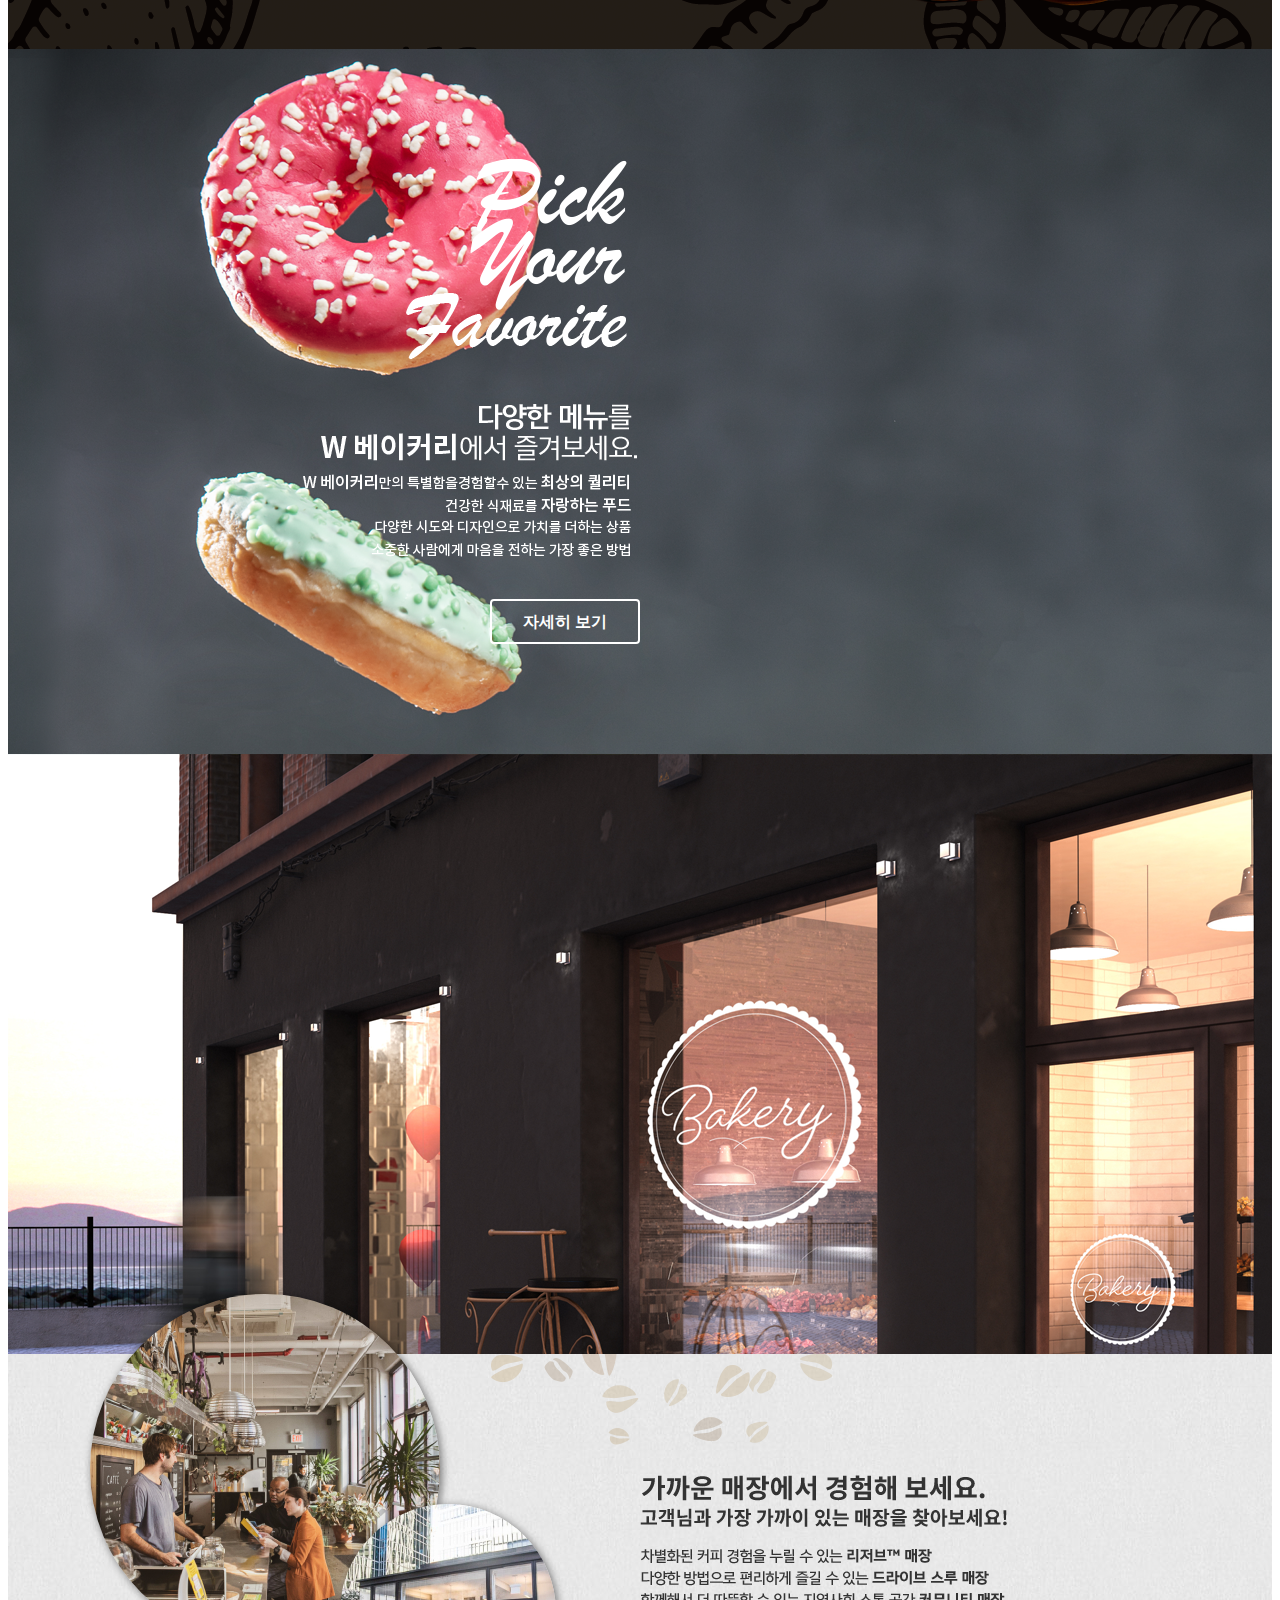
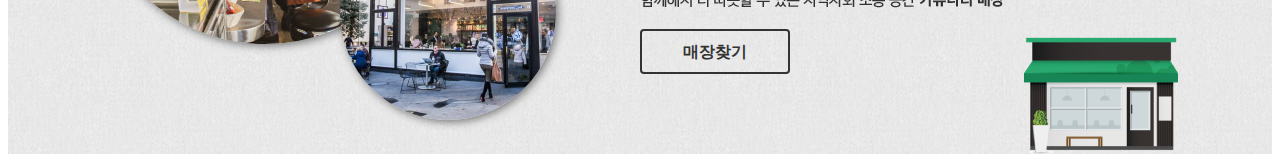
==== commit 620a4dc8: "log321" ====
--- a/index.html
+++ b/index.html
@@ -66,7 +66,7 @@
       <div class="sub-menu">
         <ul class="menu">
           <li>
-            <a href="/signin">Sign 3 in</a>
+            <a href="/signin">Sign 321 in</a>
           </li>
           <li>
             <a href="#">My Bakery</a>
